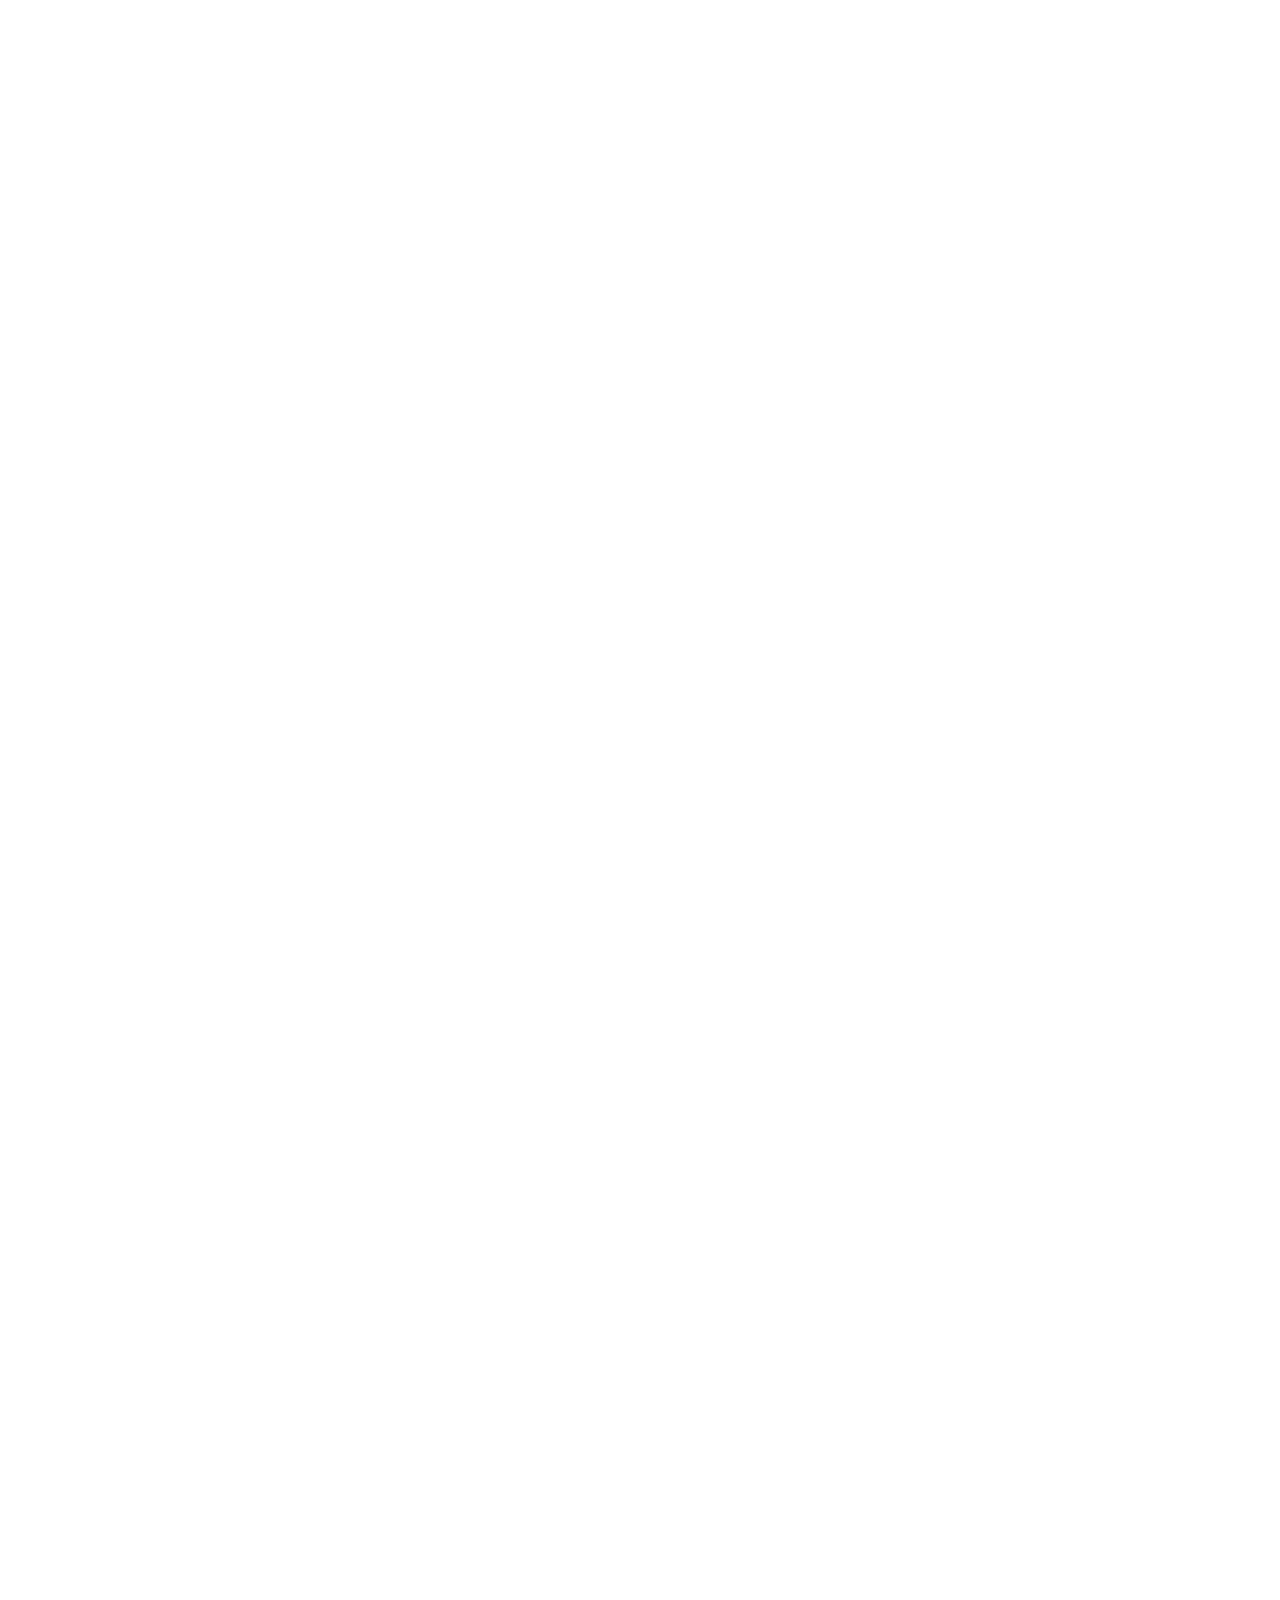
==== formwork.html @ 049a8006 "adding files" ====
<!DOCTYPE html>
<html lang="en">
<head>
    <link rel="stylesheet" href="formwork.css">
    <title>formwork</title>
</head>
<body> 
   <div class="first"> 
    <h1 class="h1"><span><img class="img1" src="icons8-location-24 (1).png" alt=""></span>Address</h1>
    <div class="second" >Mada Center 8th floor, 379 Hudson St,</div>
    <div class="third"> New York, NY 10018 US</div>
    <div class="one">Lets Talk</div>
   <div class="two" >+1 800 1236879</div>
   <div class="three" >General Support</div>
   <div class="four">contact@example.com </div>
   <div></div>
   
   </div>
  
   
   

    
</body>
</html>
---- formwork.css ----
.first{
    height: 3500px;
    background-image: url(bg-01.jpg);
    background-repeat: no-repeat;
 width: 2200px;
padding: 2px;
margin-left: 1600px;
margin-top: 2%;

 
    
    background-size: cover;
}
.h1{
    font-size:75px;
    font-family: 'Poppins', sans-serif;
    color: rgb(249, 251, 253);
    text-align: center;
    margin-top: 1200px;
    margin-right: 800px;
}
.second{
    font-family: 'Poppins', sans-serif;
    font-size: 60px;
    color: rgb(249, 251, 253);
     text-align: center;
   margin-top: 100px;
   margin-right: 5px;
}
.third{
    font-family: 'Poppins', sans-serif;
    font-size: 60px;
color: rgb(249, 251, 253);
     text-align: center;
   margin-top: 30px;
   margin-right: 380px;

}
.one{
    font-size:75px;
    font-family: 'Poppins', sans-serif;
    color: rgb(249, 251, 253);
    text-align: center;
    margin-top: 200px;
    margin-right:750px;

}
.two{
    font-size:60px;
    font-family: 'Poppins', sans-serif;
    color: rgb(11, 189, 46);
    text-align: center;
    margin-top: 100px;
    margin-right:650px;

}
.three{
    font-size:75px;
    font-family: 'Poppins', sans-serif;
    color: rgb(249, 251, 253);
    text-align: center;
    margin-top: 200px;
    margin-right:500px;

}
.four{
    font-size:60px;
    font-family: 'Poppins', sans-serif;
    color: rgb(11, 189, 46);
    text-align: center;
    margin-top: 100px;
    margin-right:450px;

}
.img1{
   width: 100px;
    
   
}
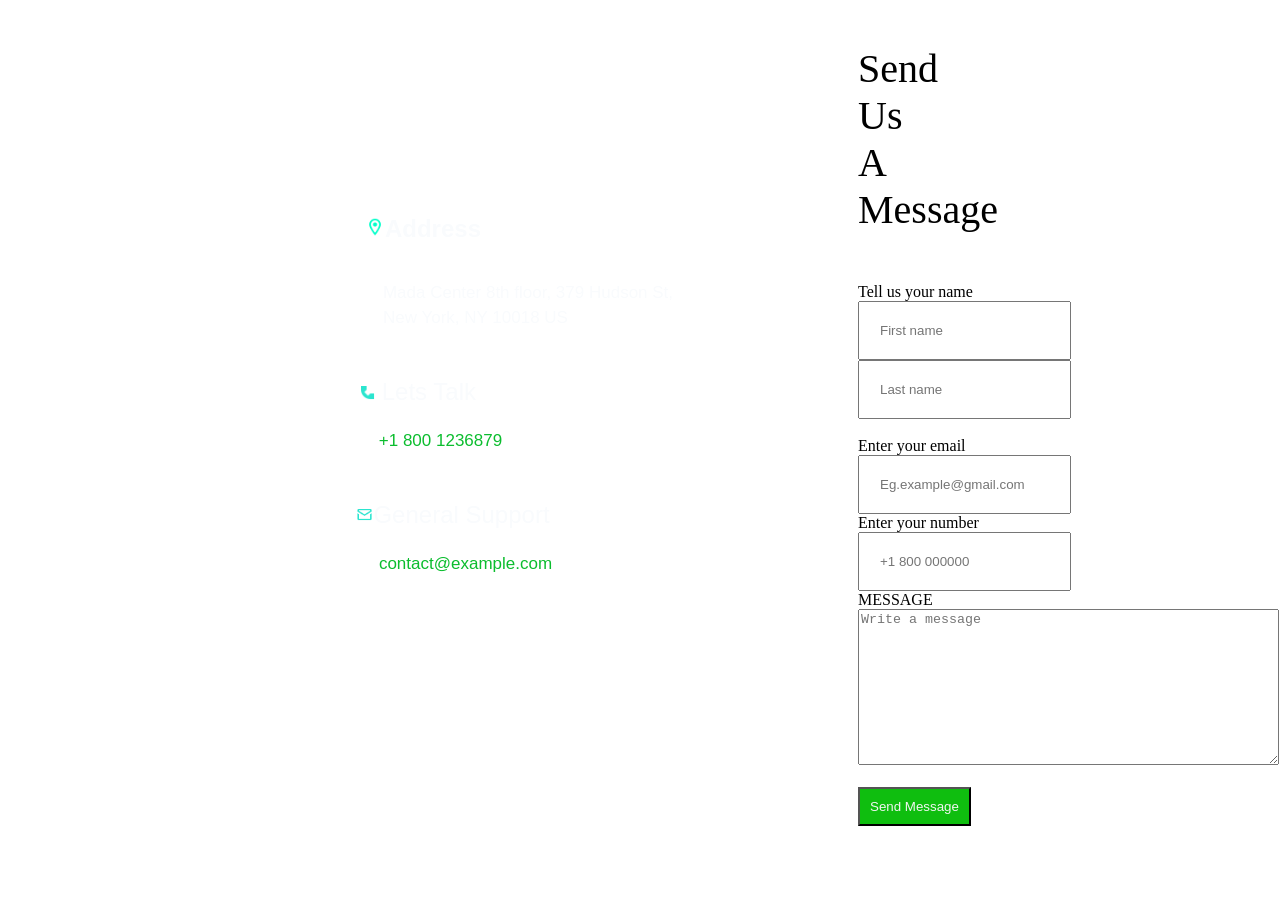
==== commit 6d679cb6: "adding files" ====
--- a/formwork.html
+++ b/formwork.html
@@ -9,13 +9,41 @@
     <h1 class="h1"><span><img class="img1" src="icons8-location-24 (1).png" alt=""></span>Address</h1>
     <div class="second" >Mada Center 8th floor, 379 Hudson St,</div>
     <div class="third"> New York, NY 10018 US</div>
-    <div class="one">Lets Talk</div>
+    <div class="one"><span><img class="img2" src="icons8-phone-16.png " alt="jj"></span> Lets Talk</div>
    <div class="two" >+1 800 1236879</div>
-   <div class="three" >General Support</div>
+   <div class="three" ><span><img class="img3" src="icons8-mail-24.png" alt="kk"></span>General Support</div>
    <div class="four">contact@example.com </div>
-   <div></div>
+   </div>
+  
    
+   <div>
+    
+    <form action="" class="form">
+        <div class="svg" >Send Us A Message</div>
+    <label for="uname">Tell us your name</label>
+    <br>
+    <input type="text" placeholder="First name" name="uname">  <input type="text" placeholder="Last name" name="uname">
+    <br><br>
+    <label for="">Enter your email</label>
+    <br>
+    <input type="email" placeholder="Eg.example@gmail.com">
+    <br>
+    <label for="">Enter your number</label>
+    <br>
+    <input type="number" placeholder="+1 800 000000">
+    <br>
+    <label for="">MESSAGE</label>
+    <br>
+    <textarea name="" id="" cols="50" rows="10" placeholder="Write a message"></textarea>
+    
+    <br><br>
+
+    <button class="submit" type="submit">Send Message</button>
+
+                     
+   </form>
    </div>
+   
   
    
    
--- a/formwork.css
+++ b/formwork.css
@@ -1,80 +1,111 @@
 .first{
-    height: 3500px;
+    height: 800px; 
     background-image: url(bg-01.jpg);
     background-repeat: no-repeat;
- width: 2200px;
-padding: 2px;
-margin-left: 1600px;
+  width: 2200px; 
+padding: 10px;
+ margin-left: 250px; 
 margin-top: 2%;
 
  
     
-    background-size: cover;
+    background-size:contain;
 }
 .h1{
-    font-size:75px;
+    font-size:24px;
     font-family: 'Poppins', sans-serif;
     color: rgb(249, 251, 253);
     text-align: center;
-    margin-top: 1200px;
-    margin-right: 800px;
+    margin-top: 180px;
+    margin-right: 1890px;
 }
 .second{
     font-family: 'Poppins', sans-serif;
-    font-size: 60px;
+    font-size: 17px;
     color: rgb(249, 251, 253);
-     text-align: center;
-   margin-top: 100px;
-   margin-right: 5px;
+   text-align:center;
+   margin-top:40px;
+   margin-right: 1680px;
+   
 }
 .third{
     font-family: 'Poppins', sans-serif;
-    font-size: 60px;
+    font-size: 17px;
 color: rgb(249, 251, 253);
      text-align: center;
-   margin-top: 30px;
-   margin-right: 380px;
+   margin-top:5px;
+   margin-right: 1785px;
 
 }
 .one{
-    font-size:75px;
+    font-size:24px;
     font-family: 'Poppins', sans-serif;
     color: rgb(249, 251, 253);
     text-align: center;
-    margin-top: 200px;
-    margin-right:750px;
+    margin-top: 50px;
+    margin-right:1900px;
 
 }
 .two{
-    font-size:60px;
+    font-size:17px;
     font-family: 'Poppins', sans-serif;
     color: rgb(11, 189, 46);
     text-align: center;
-    margin-top: 100px;
-    margin-right:650px;
+    margin-top: 25px;
+    margin-right:1855px;
 
 }
 .three{
-    font-size:75px;
+    font-size:24px;
     font-family: 'Poppins', sans-serif;
     color: rgb(249, 251, 253);
     text-align: center;
-    margin-top: 200px;
-    margin-right:500px;
+    margin-top: 50px;
+    margin-right:1830px;
 
 }
 .four{
-    font-size:60px;
+    font-size:17px;
     font-family: 'Poppins', sans-serif;
     color: rgb(11, 189, 46);
     text-align: center;
-    margin-top: 100px;
-    margin-right:450px;
+    margin-top: 25px;
+    margin-right:1805px;
 
 }
 .img1{
-   width: 100px;
-    
+   width: 20px;
    
 }
+.img2{
+    width: 15px;
+}
+.img3{
+    width: 17px;
+}
+.form{
+    
+    margin-left: 850px;
+    margin-top: -800px;
+   
+}
+input{
+    padding: 20px;
+    
+}
+.submit{
+    
+    color: rgb(241, 245, 241);
+    background-color: rgb(15, 190, 15);
+    padding: 10px;
 
+}
+ .svg{
+    text-align: center;
+    font-size: 40px;
+    margin-right: 600px;
+   margin-bottom: 50px;
+   
+    
+} 
+
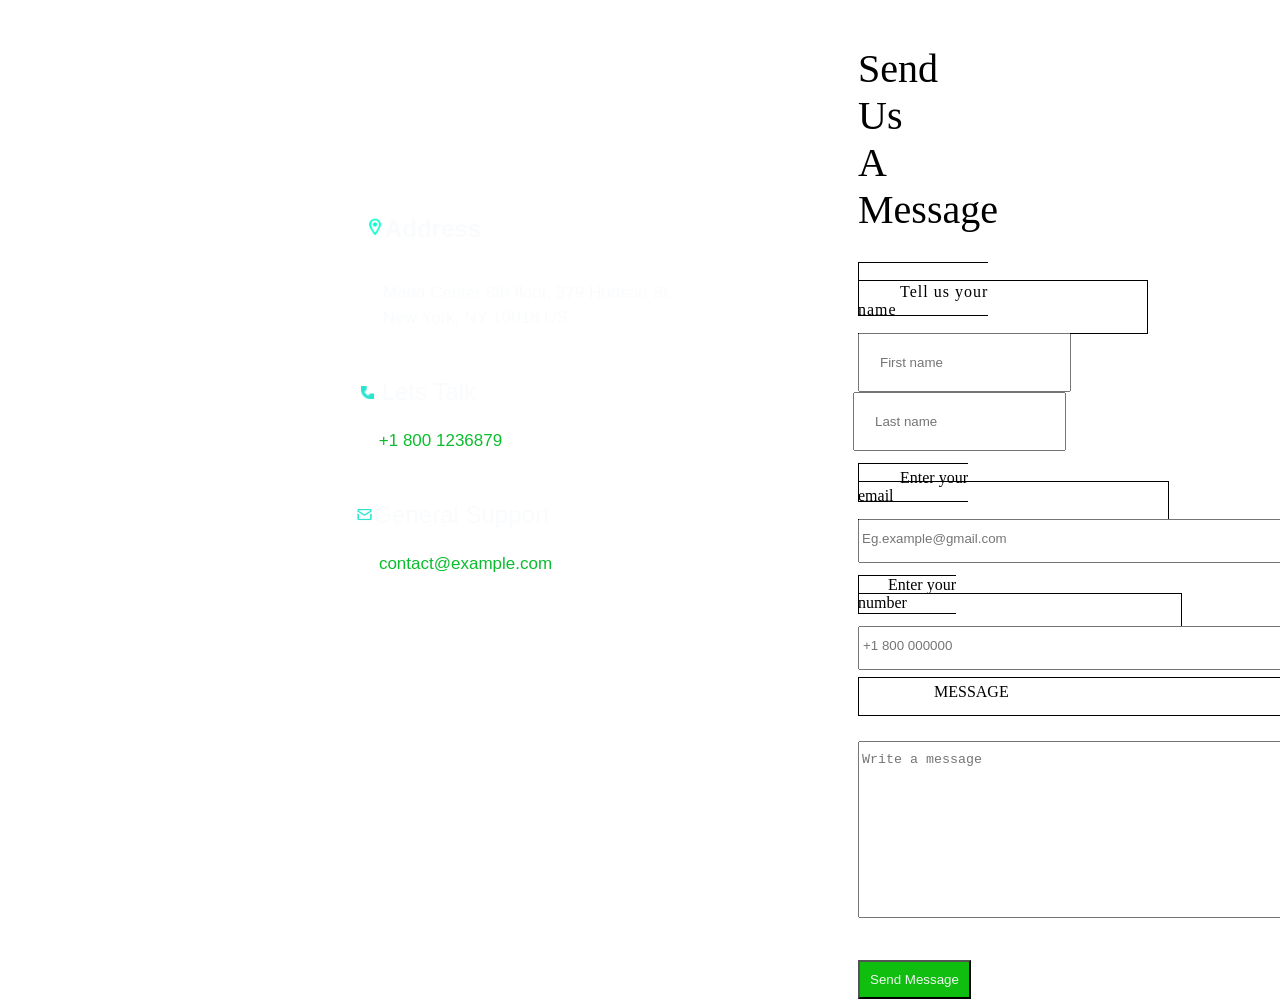
==== commit 980cce70: "adding files" ====
--- a/formwork.html
+++ b/formwork.html
@@ -20,21 +20,21 @@
     
     <form action="" class="form">
         <div class="svg" >Send Us A Message</div>
-    <label for="uname">Tell us your name</label>
+    <label class="bor1" for="uname">Tell us your name</label>
     <br>
-    <input type="text" placeholder="First name" name="uname">  <input type="text" placeholder="Last name" name="uname">
+    <input class="bor2" type="text" placeholder="First name" name="uname">  <input class="bor3" type="text" placeholder="Last name" name="uname">
     <br><br>
-    <label for="">Enter your email</label>
+    <label class="bor4" for="">Enter your email</label>
     <br>
-    <input type="email" placeholder="Eg.example@gmail.com">
+    <input class="bor5" type="email" placeholder="Eg.example@gmail.com">
     <br>
-    <label for="">Enter your number</label>
+    <label class="bor6" for="">Enter your number</label>
     <br>
-    <input type="number" placeholder="+1 800 000000">
+    <input class="bor7" type="number" placeholder="+1 800 000000">
     <br>
-    <label for="">MESSAGE</label>
+    <label class="bor8" for="">MESSAGE</label>
     <br>
-    <textarea name="" id="" cols="50" rows="10" placeholder="Write a message"></textarea>
+    <textarea class="bor9" name="" id="" cols="50" rows="10" placeholder="Write a message"></textarea>
     
     <br><br>
 
--- a/formwork.css
+++ b/formwork.css
@@ -98,14 +98,57 @@
     color: rgb(241, 245, 241);
     background-color: rgb(15, 190, 15);
     padding: 10px;
-
 }
  .svg{
     text-align: center;
     font-size: 40px;
     margin-right: 600px;
    margin-bottom: 50px;
-   
+} 
+.bor1{
+   border: 1px solid black;
+    padding: 20px 250px 15px 41px ;
+    margin-top: 12px;
+    letter-spacing: 1px;
+}
+.bor2{
+    margin-top:14px;
+}
+.bor3{
+    margin-left:-5px;
+}
+.bor4{
+    border: 1px solid black;
+    padding: 5px 274px 15px 41px ;
+
+}
+.bor5{
+    margin-top: 14px;
+    padding: 10px 250px 15px 2px ;
+    margin-bottom: 13px ;
+}
+.bor6{
+   border: 1px solid black;
+    padding: 0px 274px 20px 29px ;
+ margin-top: 5%;
+ 
+
+}
+.bor7{
+    margin-top: 14px;
+    padding: 10px 250px 15px 3px ;
+    margin-bottom: 13px ;
+
+}
+.bor8{
+    border: 1px solid black;
+    padding: 5px 274px 15px 75px ;
+    margin-top: 1000px ;
+}
+.bor9{
+    margin-top: 40px;
+    padding: 10px 37px 15px 3px ;
+    margin-bottom: 20px ;
     
-} 
+}
 
